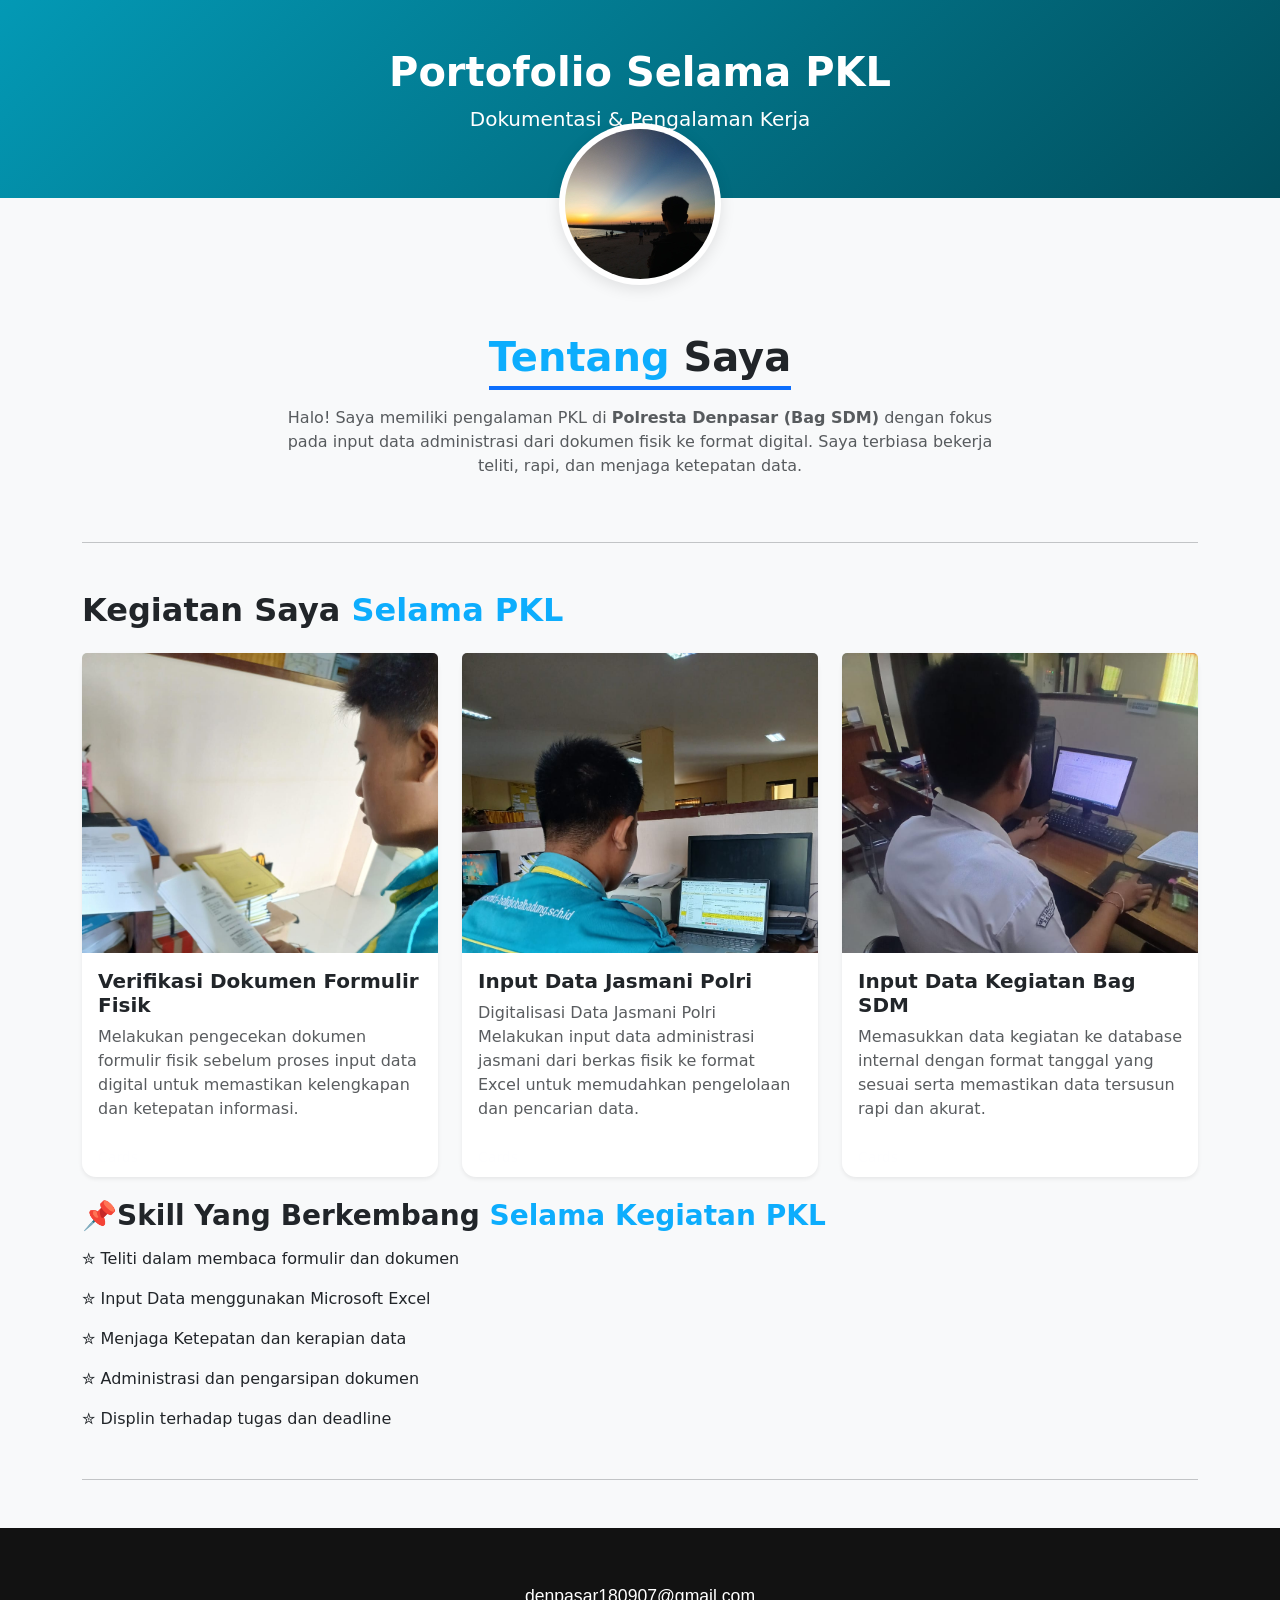
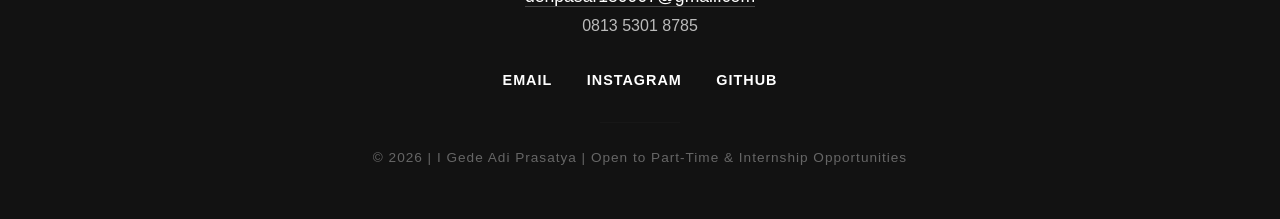
==== index.html @ 113a6b21 "Add files via upload" ====
<!DOCTYPE html>
<html lang="id">

<head>
    <meta charset="UTF-8">
    <meta name="viewport" content="width=device-width, initial-scale=1.0">
    <title>Portofolio | I Gede Adi Prasatya</title>
    <link href="https://cdn.jsdelivr.net/npm/bootstrap@5.0.2/dist/css/bootstrap.min.css" rel="stylesheet">
    <link rel="stylesheet" href="style.css">
</head>

<body>
    <header class="bg-dark text-white text-center py-5">
        <h1 class="fw-bold">Portofolio Selama PKL</h1>
        <p class="lead">Dokumentasi & Pengalaman Kerja</p>
    </header>

    <section id="Foto-profile">
        <div class="foto-profile-container">
            <div class="card-foto-profile">
                <img src="profile.jpeg" alt="Foto Profil Saya">
            </div>
        </div>
    </section>

    <main class="container my-5">
        <section id="profile" class="mb-5 text-center">
            <h2 class="display-6 fw-bold mb-3"><span style="color: rgb(13, 173, 253);">Tentang</span> Saya</h2>
            <div class="row justify-content-center">
                <div class="col-md-8">
                    <p class="text-muted">
                        Halo! Saya memiliki pengalaman PKL di <strong>Polresta Denpasar (Bag SDM)</strong> dengan fokus
                        pada input data administrasi dari dokumen fisik ke format digital. Saya terbiasa bekerja teliti,
                        rapi, dan menjaga ketepatan data.
                    </p>
                </div>
            </div>
        </section>

        <hr class="my-5">

        <section id="gallery">
            <h2 class="mb-4" style="font-weight: bold;">Kegiatan Saya <span style="color: rgb(13, 173, 253); font-weight: bold;">Selama PKL</span></h2>
            <div class="row row-cols-1 row-cols-md-3 g-4">

                <div class="col">
                    <div class="card h-100 shadow-sm custom-card">
                        <img src="fotokegiatan1.jpeg" class="card-img-top" alt="Maintenance">
                        <div class="card-body">
                            <h5 class="card-title fw-bold">Verifikasi Dokumen Formulir Fisik
                            </h5>
                            <p class="card-text text-muted">
                                Melakukan pengecekan dokumen formulir fisik sebelum proses input data digital untuk
                                memastikan kelengkapan dan ketepatan informasi.</p>
                        </div>
                        <div class="card-footer bg-transparent border-0">
                            <small class="text-secondary">Cards</small>
                        </div>
                    </div>
                </div>

                <div class="col">
                    <div class="card h-100 shadow-sm custom-card">
                        <img src="fotokegiatan2.jpeg" class="card-img-top" alt="Admin">
                        <div class="card-body">
                            <h5 class="card-title fw-bold">Input Data Jasmani Polri</h5>
                            <p class="card-text text-muted">Digitalisasi Data Jasmani Polri

                                Melakukan input data administrasi jasmani dari berkas fisik ke format Excel untuk
                                memudahkan pengelolaan dan pencarian data.</p>
                        </div>
                        <div class="card-footer bg-transparent border-0">
                            <small class="text-secondary">Cards</small>
                        </div>
                    </div>
                </div>

                <div class="col">
                    <div class="card h-100 shadow-sm custom-card">
                        <img src="fotokegiatan3.jpeg" class="card-img-top" alt="Meeting">
                        <div class="card-body">
                            <h5 class="card-title fw-bold">Input Data Kegiatan Bag SDM</h5>
                            <p class="card-text text-muted">Memasukkan data kegiatan ke database internal dengan format
                                tanggal yang sesuai serta memastikan data tersusun rapi dan akurat.</p>
                        </div>
                        <div class="card-footer bg-transparent border-0">
                            <small class="text-secondary">Cards</small>
                        </div>
                    </div>
                </div>

            </div>
        </section>

        <h3 class="Kualifikasi_bertambah" style="margin-top: 22px; font-weight: bold;">
            📌Skill Yang Berkembang <span style="color: rgb(13, 173, 253);">Selama Kegiatan PKL</span>
        </h3>
        <p class="kualifikasi_berkembang!" style="margin-top: 14px;">✮ Teliti dalam membaca formulir dan dokumen</p>
        <p class="kualifikasi_berkembang!">✮ Input Data menggunakan Microsoft Excel</p>
        <p class="kualifikasi_berkembang!">✮ Menjaga Ketepatan dan kerapian data</p>
        <p class="kualifikasi_berkembang!">✮ Administrasi dan pengarsipan dokumen</p>
        <p class="kualifikasi_berkembang!">✮ Displin terhadap tugas dan deadline</p>
        <hr class="my-5">
    </main>

    <footer style="background-color: #121212; color: #e0e0e0; padding: 50px 20px; font-family: 'Segoe UI', Tahoma, Geneva, Verdana, sans-serif; text-align: center;">
    
    <div style="margin-bottom: 30px;">
        <p style="margin: 5px 0; font-size: 1.1rem;">
            <a href="mailto:emailmu@gmail.com" style="color: #ffffff; text-decoration: none; border-bottom: 1px solid #444;">denpasar180907@gmail.com</a>
        </p>
        <p style="margin: 5px 0; color: #bbb;">0813 5301 8785</p>
    </div>

    <div style="margin-bottom: 30px;">
        <a href="mailto:denpasar180907@gmail.com" style="color: #fff; margin: 0 15px; text-decoration: none; font-weight: bold; font-size: 0.9rem; letter-spacing: 1px;">EMAIL</a>
        <a href="#" style="color: #fff; margin: 0 15px; text-decoration: none; font-weight: bold; font-size: 0.9rem; letter-spacing: 1px;">INSTAGRAM</a>
        <a href="#" style="color: #fff; margin: 0 15px; text-decoration: none; font-weight: bold; font-size: 0.9rem; letter-spacing: 1px;">GITHUB</a>
    </div>

    <hr style="border: 0; border-top: 1px solid #252525; width: 80px; margin: 0 auto 25px;">

    <div style="font-size: 0.85rem; color: #666; letter-spacing: 1px;">
        &copy; 2026 | I Gede Adi Prasatya | Open to Part-Time & Internship Opportunities
    </div>

</footer>

    <script src="https://cdn.jsdelivr.net/npm/bootstrap@5.0.2/dist/js/bootstrap.bundle.min.js"></script>
</body>

</html>
---- style.css ----
/* --- PERBAIKAN LAYOUT (Agar tidak boleh ditarik horizontal) --- */
html, body {
    max-width: 100%;
    overflow-x: hidden;
    margin: 0;
    padding: 0;
}

/* --- KOD ASAL KAMU (Sama persis tanpa ubahan) --- */
body {
    background-color: #f8f9fa;
}

header {
    padding-bottom: 80px !important; 
}

.bg-dark {
    background: linear-gradient(135deg, #0399b5 0%, #014f5d 100%) !important;
}

#Foto-profile {
    display: flex;
    justify-content: center;
    margin-top: -75px;
    position: relative;
    z-index: 10;
}

.foto-profile-container {
    background: white;
    padding: 6px; 
    border-radius: 50%;
    box-shadow: 0 4px 15px rgba(0,0,0,0.1);
}

.card-foto-profile img {
    width: 150px;
    height: 150px;
    border-radius: 50%;
    object-fit: cover;
    display: block;
}

.custom-card {
    transition: transform 0.3s ease, box-shadow 0.3s ease;
    border: none;
    border-radius: 14px;
}

.custom-card:hover {
    transform: translateY(-10px);
    box-shadow: 0 10px 20px rgba(0,0,0,0.1) !important;
}

.card-img-top {
    height: 300px;
    object-fit: cover;
    object-position: top;
}

.text-secondary {
    color: #fefeff !important; 
}

#profile h2 {
    display: inline-block;
    border-bottom: 4px solid #0d6efd;
    padding-bottom: 5px;
}

@media (max-width: 600px) {
    .card-foto-profile img {
        width: 120px;
        height: 120px;
    }
    #Foto-profile {
        margin-top: -60px;
    }
}

/* --- TAMBAHAN FOOTER HITAM SESUAI PERMINTAAN --- */
.footer-custom {
    background-color: #121212;
    color: #ffffff;
    padding: 50px 20px;
    text-align: center;
    margin-top: 50px;
}

.footer-custom a {
    color: #0399b5;
    text-decoration: none;
    margin: 0 10px;
    font-weight: bold;
}

.footer-contact {
    margin-bottom: 20px;
    color: #bbb;
}

.footer-copy {
    margin-top: 30px;
    font-size: 0.9rem;
    color: #666;
    letter-spacing: 1px;
}
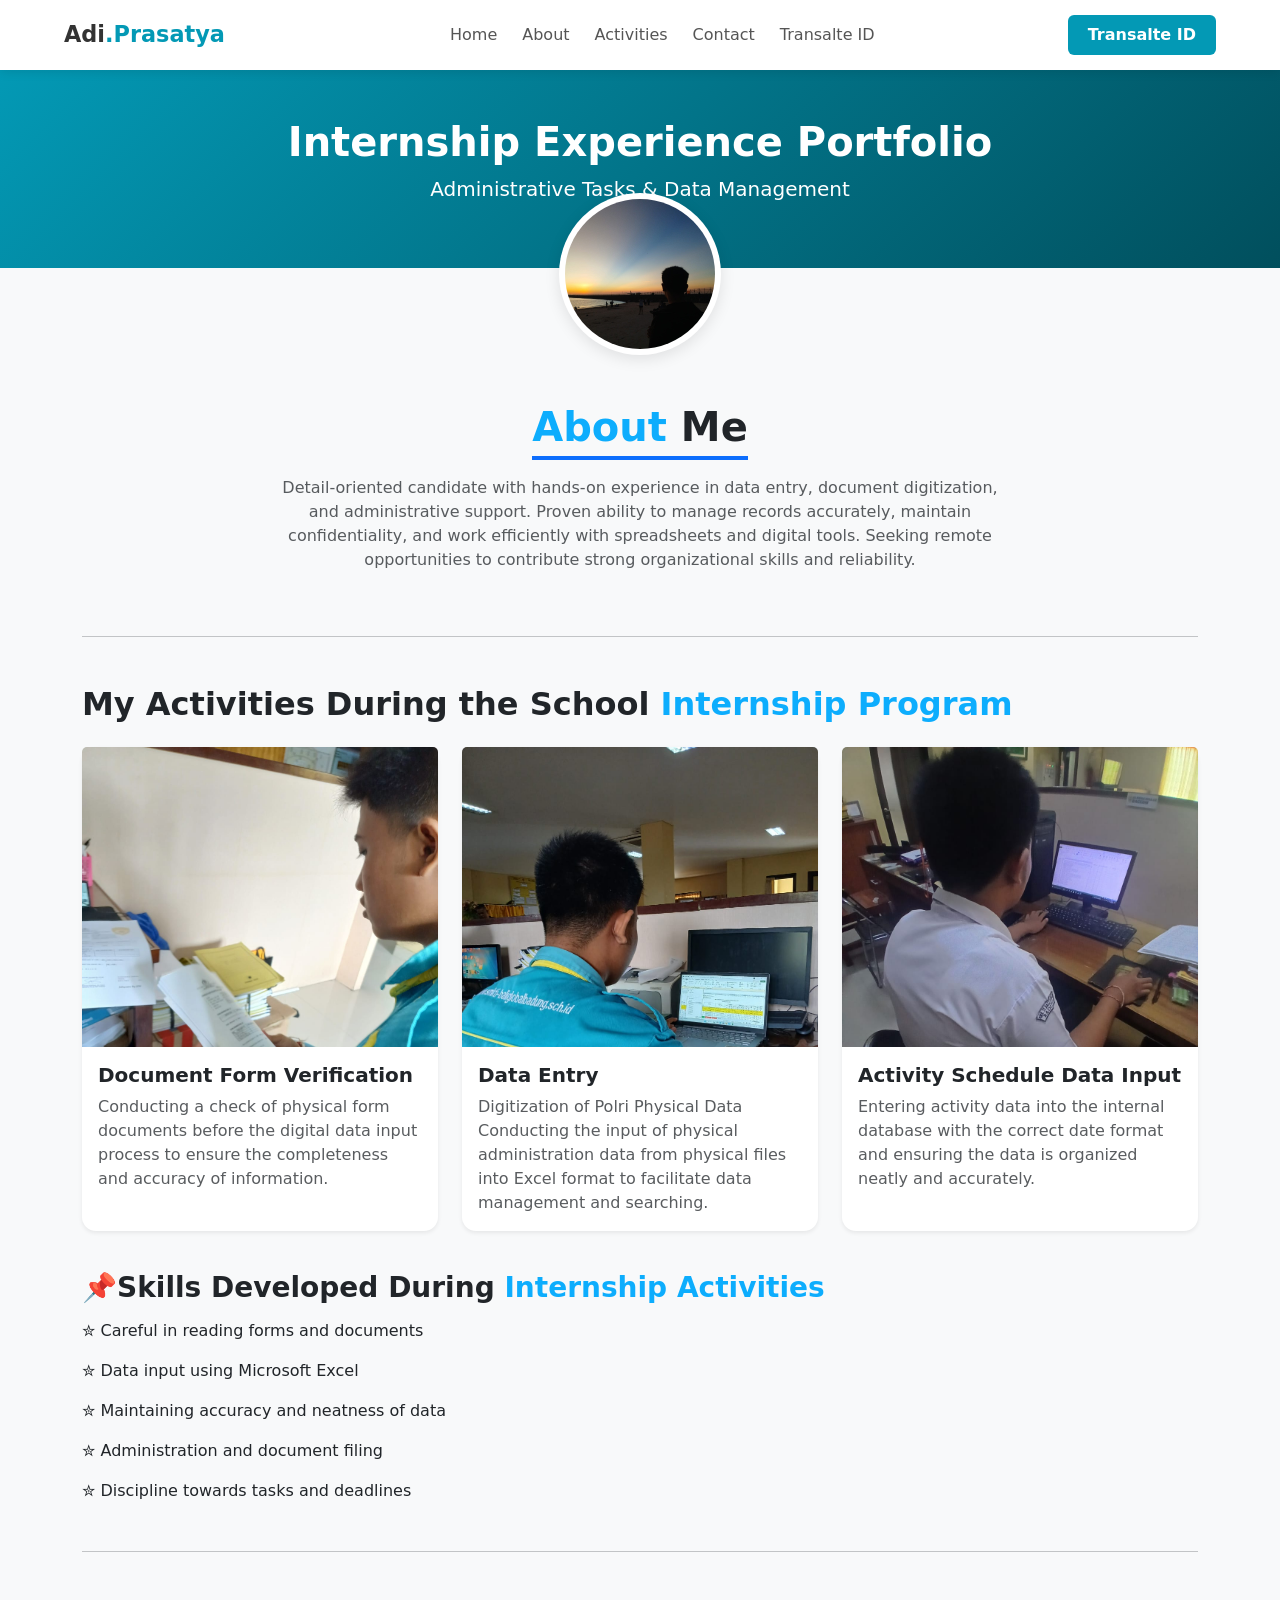
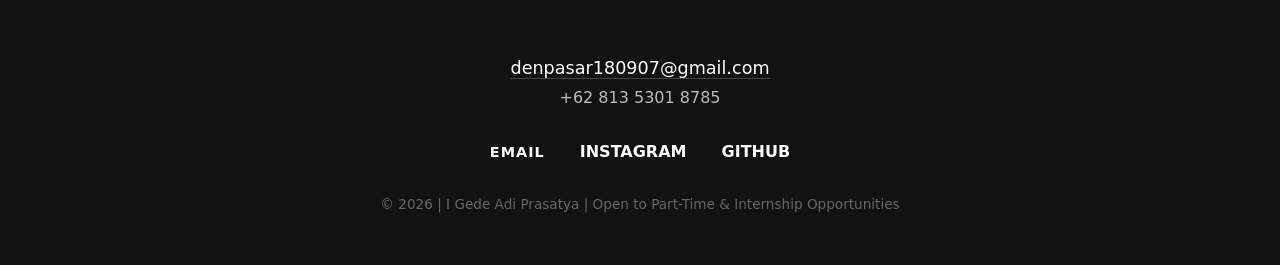
==== commit 787fa86d: "Rename PORTOFOLIOEN.html to index.html" ====
--- a/index.html
+++ b/index.html
@@ -10,9 +10,30 @@
 </head>
 
 <body>
-    <header class="bg-dark text-white text-center py-5">
-        <h1 class="fw-bold">Portofolio Selama PKL</h1>
-        <p class="lead">Dokumentasi & Pengalaman Kerja</p>
+    <nav class="navbar-portfolio">
+        <div class="nav-container">
+            <a href="#" class="nav-logo">Adi<span>.Prasatya</span></a>
+            
+            <ul class="nav-menu" id="nav-menu">
+                <li><a href="#home">Home</a></li>
+                <li><a href="#profile">About</a></li>
+                <li><a href="#gallery">Activities</a></li>
+                <li><a href="#contact">Contact</a></li>
+                <li class="mobile-only"><a href="PORTOFOLIOID.html" class="nav-btn-mobile">Transalte ID</a></li> 
+            </ul>
+
+            <a href="PORTOFOLIOID.html" class="nav-btn">Transalte ID</a>
+            
+            <div class="hamburger" id="hamburger">
+                <span class="bar"></span>
+                <span class="bar"></span>
+                <span class="bar"></span>
+            </div>
+        </div>
+    </nav>
+    <header id="home" class="bg-dark text-white text-center py-5">
+        <h1 class="fw-bold">Internship Experience Portfolio</h1>
+        <p class="lead">Administrative Tasks & Data Management</p>
     </header>
 
     <section id="Foto-profile">
@@ -25,13 +46,11 @@
 
     <main class="container my-5">
         <section id="profile" class="mb-5 text-center">
-            <h2 class="display-6 fw-bold mb-3"><span style="color: rgb(13, 173, 253);">Tentang</span> Saya</h2>
+            <h2 class="display-6 fw-bold mb-3"><span style="color: rgb(13, 173, 253);">About</span> Me</h2>
             <div class="row justify-content-center">
                 <div class="col-md-8">
                     <p class="text-muted">
-                        Halo! Saya memiliki pengalaman PKL di <strong>Polresta Denpasar (Bag SDM)</strong> dengan fokus
-                        pada input data administrasi dari dokumen fisik ke format digital. Saya terbiasa bekerja teliti,
-                        rapi, dan menjaga ketepatan data.
+                        Detail-oriented candidate with hands-on experience in data entry, document digitization, and administrative support. Proven ability to manage records accurately, maintain confidentiality, and work efficiently with spreadsheets and digital tools. Seeking remote opportunities to contribute strong organizational skills and reliability.
                     </p>
                 </div>
             </div>
@@ -40,93 +59,84 @@
         <hr class="my-5">
 
         <section id="gallery">
-            <h2 class="mb-4" style="font-weight: bold;">Kegiatan Saya <span style="color: rgb(13, 173, 253); font-weight: bold;">Selama PKL</span></h2>
+            <h2 class="mb-4" style="font-weight: bold;">My Activities During the School<span style="color: rgb(13, 173, 253); font-weight: bold;"> Internship Program</span></h2>
             <div class="row row-cols-1 row-cols-md-3 g-4">
-
                 <div class="col">
                     <div class="card h-100 shadow-sm custom-card">
                         <img src="fotokegiatan1.jpeg" class="card-img-top" alt="Maintenance">
                         <div class="card-body">
-                            <h5 class="card-title fw-bold">Verifikasi Dokumen Formulir Fisik
-                            </h5>
-                            <p class="card-text text-muted">
-                                Melakukan pengecekan dokumen formulir fisik sebelum proses input data digital untuk
-                                memastikan kelengkapan dan ketepatan informasi.</p>
-                        </div>
-                        <div class="card-footer bg-transparent border-0">
-                            <small class="text-secondary">Cards</small>
+                            <h5 class="card-title fw-bold">Document Form Verification</h5>
+                            <p class="card-text text-muted">Conducting a check of physical form documents before the digital data input process to ensure the completeness and accuracy of information.</p>
                         </div>
                     </div>
                 </div>
-
                 <div class="col">
                     <div class="card h-100 shadow-sm custom-card">
                         <img src="fotokegiatan2.jpeg" class="card-img-top" alt="Admin">
                         <div class="card-body">
-                            <h5 class="card-title fw-bold">Input Data Jasmani Polri</h5>
-                            <p class="card-text text-muted">Digitalisasi Data Jasmani Polri
-
-                                Melakukan input data administrasi jasmani dari berkas fisik ke format Excel untuk
-                                memudahkan pengelolaan dan pencarian data.</p>
-                        </div>
-                        <div class="card-footer bg-transparent border-0">
-                            <small class="text-secondary">Cards</small>
+                            <h5 class="card-title fw-bold">Data Entry</h5>
+                            <p class="card-text text-muted">Digitization of Polri Physical Data Conducting the input of physical administration data from physical files into Excel format to facilitate data management and searching.</p>
                         </div>
                     </div>
                 </div>
-
                 <div class="col">
                     <div class="card h-100 shadow-sm custom-card">
                         <img src="fotokegiatan3.jpeg" class="card-img-top" alt="Meeting">
                         <div class="card-body">
-                            <h5 class="card-title fw-bold">Input Data Kegiatan Bag SDM</h5>
-                            <p class="card-text text-muted">Memasukkan data kegiatan ke database internal dengan format
-                                tanggal yang sesuai serta memastikan data tersusun rapi dan akurat.</p>
-                        </div>
-                        <div class="card-footer bg-transparent border-0">
-                            <small class="text-secondary">Cards</small>
+                            <h5 class="card-title fw-bold">Activity Schedule Data Input</h5>
+                            <p class="card-text text-muted">Entering activity data into the internal database with the correct date format and ensuring the data is organized neatly and accurately.</p>
                         </div>
                     </div>
                 </div>
-
             </div>
         </section>
 
-        <h3 class="Kualifikasi_bertambah" style="margin-top: 22px; font-weight: bold;">
-            📌Skill Yang Berkembang <span style="color: rgb(13, 173, 253);">Selama Kegiatan PKL</span>
+        <h3 class="Kualifikasi_bertambah" style="margin-top: 40px; font-weight: bold;">
+            📌Skills Developed During  <span style="color: rgb(13, 173, 253);">Internship Activities</span>
         </h3>
-        <p class="kualifikasi_berkembang!" style="margin-top: 14px;">✮ Teliti dalam membaca formulir dan dokumen</p>
-        <p class="kualifikasi_berkembang!">✮ Input Data menggunakan Microsoft Excel</p>
-        <p class="kualifikasi_berkembang!">✮ Menjaga Ketepatan dan kerapian data</p>
-        <p class="kualifikasi_berkembang!">✮ Administrasi dan pengarsipan dokumen</p>
-        <p class="kualifikasi_berkembang!">✮ Displin terhadap tugas dan deadline</p>
+        <div style="margin-top: 14px;">
+           <p>✮ Careful in reading forms and documents</p>
+<p>✮ Data input using Microsoft Excel</p>
+<p>✮ Maintaining accuracy and neatness of data</p>
+<p>✮ Administration and document filing</p>
+<p>✮ Discipline towards tasks and deadlines</p>
+        </div>
         <hr class="my-5">
     </main>
 
-    <footer style="background-color: #121212; color: #e0e0e0; padding: 50px 20px; font-family: 'Segoe UI', Tahoma, Geneva, Verdana, sans-serif; text-align: center;">
+    <footer id="contact" style="background-color: #121212; color: #e0e0e0; padding: 50px 20px; text-align: center;">
+        <div style="margin-bottom: 30px;">
+            <p style="margin: 5px 0; font-size: 1.1rem;">
+                <a href="mailto:denpasar180907@gmail.com" style="color: #ffffff; text-decoration: none; border-bottom: 1px solid #444;">denpasar180907@gmail.com</a>
+            </p>
+            <p style="margin: 5px 0; color: #bbb;">+62 813 5301 8785</p>
+        </div>
+        <div style="margin-bottom: 30px;">
+            <a href="mailto:denpasar180907@gmail.com" style="color: #fff; margin: 0 15px; text-decoration: none; font-weight: bold; font-size: 0.9rem; letter-spacing: 1px;">EMAIL</a>
+            <a href="#" style="color: #fff; margin: 0 15px; text-decoration: none; font-weight: bold;">INSTAGRAM</a>
+            <a href="#" style="color: #fff; margin: 0 15px; text-decoration: none; font-weight: bold;">GITHUB</a>
+        </div>
+        <div style="font-size: 0.85rem; color: #666;">
+            &copy; 2026 | I Gede Adi Prasatya | Open to Part-Time & Internship Opportunities
+        </div>
+    </footer>
+
+    <script>
+        const hamburger = document.getElementById('hamburger');
+        const navMenu = document.getElementById('nav-menu');
+
+        hamburger.addEventListener('click', () => {
+            hamburger.classList.toggle('active');
+            navMenu.classList.toggle('active');
+        });
+
+        // Tutup menu saat link diklik
+        document.querySelectorAll('.nav-menu a').forEach(n => n.addEventListener('click', () => {
+            hamburger.classList.remove('active');
+            navMenu.classList.remove('active');
+        }));
+    </script>
     
-    <div style="margin-bottom: 30px;">
-        <p style="margin: 5px 0; font-size: 1.1rem;">
-            <a href="mailto:emailmu@gmail.com" style="color: #ffffff; text-decoration: none; border-bottom: 1px solid #444;">denpasar180907@gmail.com</a>
-        </p>
-        <p style="margin: 5px 0; color: #bbb;">0813 5301 8785</p>
-    </div>
-
-    <div style="margin-bottom: 30px;">
-        <a href="mailto:denpasar180907@gmail.com" style="color: #fff; margin: 0 15px; text-decoration: none; font-weight: bold; font-size: 0.9rem; letter-spacing: 1px;">EMAIL</a>
-        <a href="#" style="color: #fff; margin: 0 15px; text-decoration: none; font-weight: bold; font-size: 0.9rem; letter-spacing: 1px;">INSTAGRAM</a>
-        <a href="#" style="color: #fff; margin: 0 15px; text-decoration: none; font-weight: bold; font-size: 0.9rem; letter-spacing: 1px;">GITHUB</a>
-    </div>
-
-    <hr style="border: 0; border-top: 1px solid #252525; width: 80px; margin: 0 auto 25px;">
-
-    <div style="font-size: 0.85rem; color: #666; letter-spacing: 1px;">
-        &copy; 2026 | I Gede Adi Prasatya | Open to Part-Time & Internship Opportunities
-    </div>
-
-</footer>
-
     <script src="https://cdn.jsdelivr.net/npm/bootstrap@5.0.2/dist/js/bootstrap.bundle.min.js"></script>
 </body>
-
-</html>+</html>
--- a/style.css
+++ b/style.css
@@ -1,3 +1,120 @@
+/* --- NAVBAR PORTFOLIO SETUP --- */
+:root {
+    --accent-color: #0399b5;
+    --text-dark: #333;
+}
+
+html {
+    scroll-behavior: smooth;
+}
+
+.navbar-portfolio {
+    background: rgba(255, 255, 255, 0.95);
+    backdrop-filter: blur(10px);
+    height: 70px;
+    display: flex;
+    justify-content: center;
+    align-items: center;
+    position: sticky;
+    top: 0;
+    z-index: 1000;
+    box-shadow: 0 2px 10px rgba(0,0,0,0.1);
+}
+
+.nav-container {
+    display: flex;
+    justify-content: space-between;
+    align-items: center;
+    width: 90%;
+    max-width: 1200px;
+}
+
+.nav-logo {
+    font-size: 1.4rem;
+    font-weight: 800;
+    color: var(--text-dark);
+    text-decoration: none;
+}
+
+.nav-logo span { color: var(--accent-color); }
+
+.nav-menu {
+    display: flex;
+    list-style: none;
+    gap: 25px;
+    margin: 0;
+}
+
+.nav-menu a {
+    text-decoration: none;
+    color: #555;
+    font-weight: 500;
+    transition: 0.3s;
+}
+
+.nav-menu a:hover { color: var(--accent-color); }
+
+.nav-btn {
+    background: var(--accent-color);
+    color: white;
+    padding: 8px 20px;
+    border-radius: 6px;
+    text-decoration: none;
+    font-weight: 600;
+}
+
+/* HAMBURGER */
+.hamburger {
+    display: none;
+    cursor: pointer;
+    flex-direction: column;
+    gap: 5px;
+}
+
+.bar {
+    width: 25px;
+    height: 3px;
+    background: var(--text-dark);
+    border-radius: 2px;
+    transition: 0.4s;
+}
+
+/* MOBILE RESPONSIVE */
+@media (max-width: 768px) {
+    .hamburger { display: flex; }
+    
+    .nav-menu {
+        position: fixed;
+        left: -100%;
+        top: 70px;
+        flex-direction: column;
+        background: white;
+        width: 100%;
+        text-align: center;
+        transition: 0.3s;
+        box-shadow: 0 5px 10px rgba(0,0,0,0.1);
+        padding: 20px 0;
+    }
+
+    .nav-menu.active { left: 0; }
+    .nav-btn { display: none; }
+    .mobile-only { display: block; }
+    .nav-btn-mobile {
+        background: var(--accent-color);
+        color: white !important;
+        padding: 10px 20px;
+        border-radius: 5px;
+        display: inline-block;
+    }
+
+    /* Animasi X */
+    .hamburger.active .bar:nth-child(2) { opacity: 0; }
+    .hamburger.active .bar:nth-child(1) { transform: translateY(8px) rotate(45deg); }
+    .hamburger.active .bar:nth-child(3) { transform: translateY(-8px) rotate(-45deg); }
+}
+
+
+
 /* --- PERBAIKAN LAYOUT (Agar tidak boleh ditarik horizontal) --- */
 html, body {
     max-width: 100%;
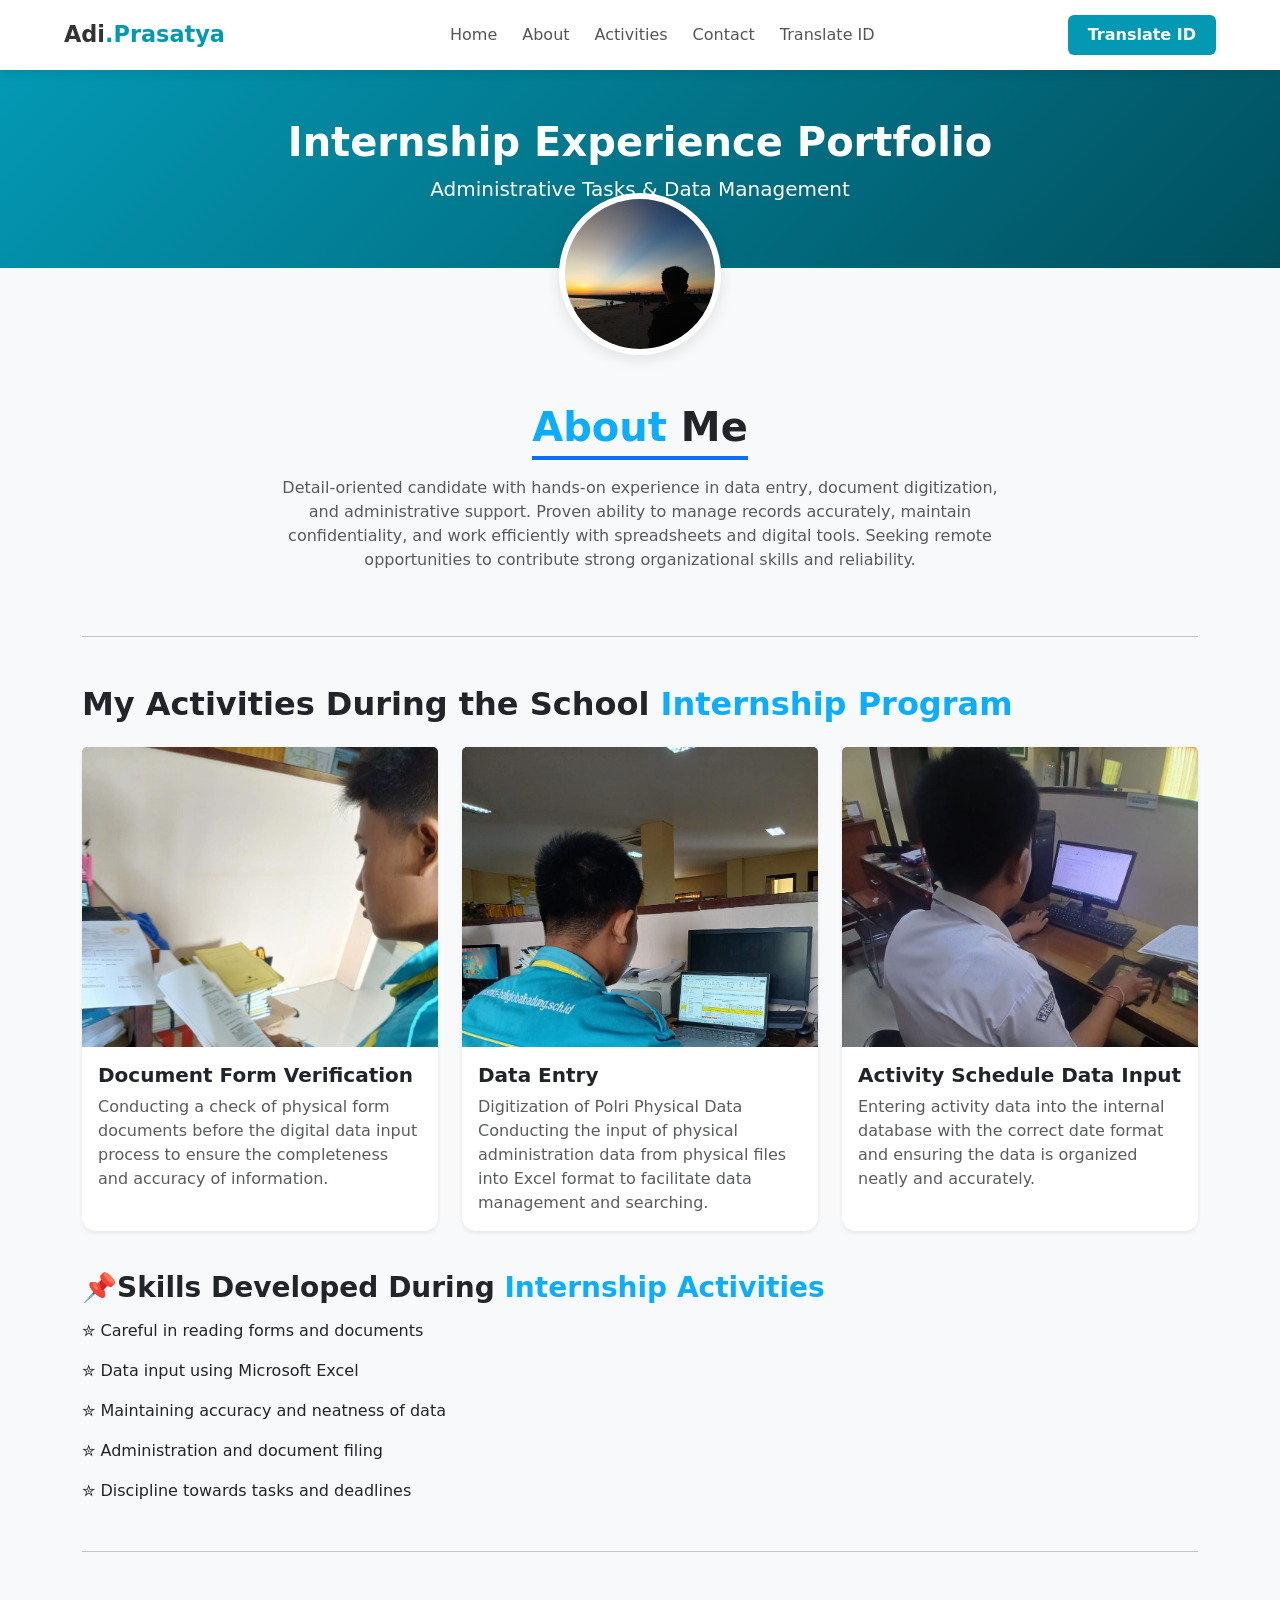
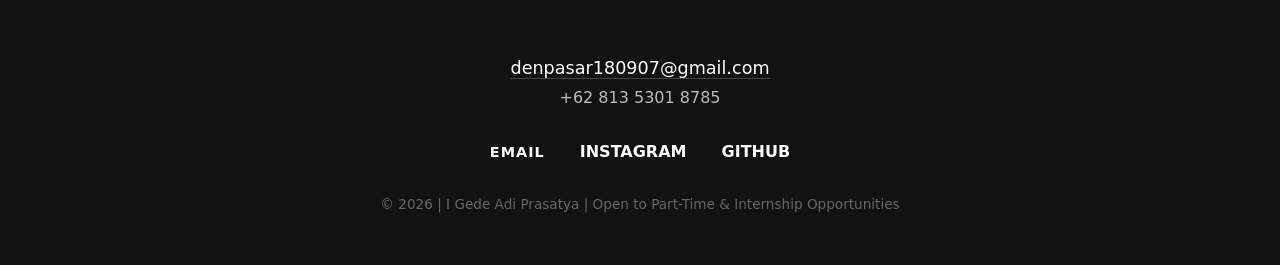
==== commit 9750a17f: "Update index.html" ====
--- a/index.html
+++ b/index.html
@@ -19,10 +19,10 @@
                 <li><a href="#profile">About</a></li>
                 <li><a href="#gallery">Activities</a></li>
                 <li><a href="#contact">Contact</a></li>
-                <li class="mobile-only"><a href="PORTOFOLIOID.html" class="nav-btn-mobile">Transalte ID</a></li> 
+                <li class="mobile-only"><a href="indexx.html" class="nav-btn-mobile">Translate ID</a></li> 
             </ul>
 
-            <a href="PORTOFOLIOID.html" class="nav-btn">Transalte ID</a>
+            <a href="indexx.html" class="nav-btn">Translate ID</a>
             
             <div class="hamburger" id="hamburger">
                 <span class="bar"></span>
